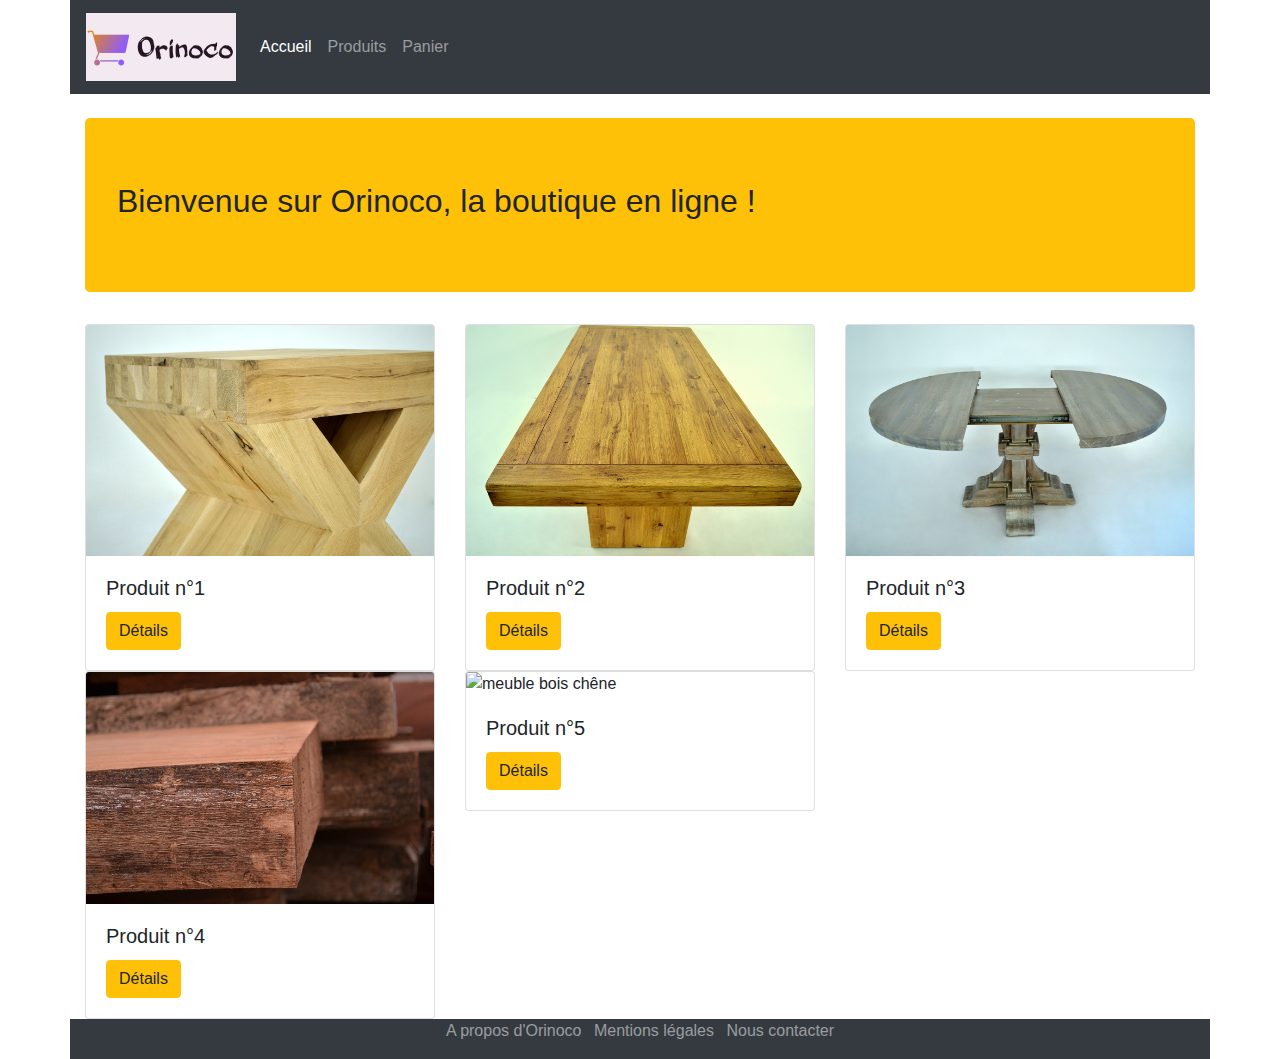
==== index.html @ 88a3bb10 "first commit" ====
<!DOCTYPE html>
<html lang="en">
   <head>
      <meta charset="UTF-8">
      <meta name="viewport" content="width=device-width, initial-scale=1.0">
      <link rel="stylesheet" href="/bootstrap.min.css">
      <link rel="stylesheet" href="/style.css">
      <title>Document</title>
   </head>

   <body>

      <div class="container">

         <!-- Header -->

         <header class="row">
            <nav class="navbar navbar-expand-md bg-dark navbar-dark col">
               <a class="navbar-brand" href="/index.html">
                  <img src="/img/logo.png" alt="logo orinoco e-commerce boutique achat en ligne">
               </a>
               <button class="navbar-toggler" type="button" data-toggle="collapse" data-target="#navbarContent">
                  <span class="navbar-toggler-icon"></span>
               </button>
               <div id="navbarContent" class="collapse navbar-collapse">
                  <ul class="navbar-nav">
                     <li class="nav-item active">
                        <a class="nav-link" href="/index.html">Accueil</a>
                     </li>
                     <li class="nav-item">
                        <a class="nav-link" href="#">Produits</a>
                     </li>
                     <li class="nav-item">
                        <a class="nav-link" href="#">Panier</a>
                     </li>
                  </ul>
               </div>
            </nav>
         </header>



         <!-- Main contain -->

         <div class="container jumbotron bg-warning mt-4 w-100">
            <h2>Bienvenue sur Orinoco, la boutique en ligne !</h2>
         </div>
         
         <main class="row">
            <div class="col col-12 col-sm-12 col-md-6 col-lg-4">
               <div class="card">
                  <img class="card-img-top" src="/img/oak_1.jpg" alt="meuble bois chêne">
                  <div class="card-body">
                     <h5 class="card-title">Produit n°1</h5>
                     <a href="/produit_1.html" class="btn btn-warning stretched-link">Détails</a>
                  </div>
               </div>
            </div>
            <div class="col col-12 col-sm-12 col-md-6 col-lg-4">
               <div class="card">
                  <img class="card-img-top" src="/img/oak_2.jpg" alt="meuble bois chêne">
                  <div class="card-body">
                     <h5 class="card-title">Produit n°2</h5>
                     <a href="#" class="btn btn-warning stretched-link">Détails</a>
                  </div>
               </div>
            </div>
            <div class="col col-12 col-sm-12 col-md-6 col-lg-4">
               <div class="card">
                  <img class="card-img-top" src="/img/oak_3.jpg" alt="meuble bois chêne">
                  <div class="card-body">
                     <h5 class="card-title">Produit n°3</h5>
                     <a href="#" class="btn btn-warning stretched-link">Détails</a>
                  </div>
               </div>
            </div>
            <div class="col col-12 col-sm-12 col-md-6 col-lg-4">
               <div class="card">
                  <img class="card-img-top" src="/img/oak_4.jpg" alt="meuble bois chêne">
                  <div class="card-body">
                     <h5 class="card-title">Produit n°4</h5>
                     <a href="#" class="btn btn-warning stretched-link">Détails</a>
                  </div>
               </div>
            </div>
            <div class="col col-12 col-sm-12 col-md-6 col-lg-4">
               <div class="card">
                  <img class="card-img-top" src="/img/oak_5.jpg" alt="meuble bois chêne">
                  <div class="card-body">
                     <h5 class="card-title">Produit n°5</h5>
                     <a href="#" class="btn btn-warning stretched-link">Détails</a>
                  </div>
               </div>
            </div>
         </main>




         <!-- Footer -->

         <footer class="row bg-dark">
            <ul class="list-inline container text-center">
               <li class="list-inline-item">
                  <a href="#" class="text-decoration-none text-footer">A propos d'Orinoco</a>
               </li>
               <li class="list-inline-item">
                  <a href="#" class="text-decoration-none text-footer">Mentions légales</a>
               </li>
               <li class="list-inline-item">
                  <a href="#" class="text-decoration-none text-footer">Nous contacter</a>
               </li>
            </ul>
         </footer>
         
      </div>
      

      
      <!-- Pas obligatoire -->
      <script src="https://code.jquery.com/jquery-3.4.1.slim.min.js" integrity="sha384-J6qa4849blE2+poT4WnyKhv5vZF5SrPo0iEjwBvKU7imGFAV0wwj1yYfoRSJoZ+n" crossorigin="anonymous"></script>
      
      <script src="https://cdn.jsdelivr.net/npm/popper.js@1.16.0/dist/umd/popper.min.js" integrity="sha384-Q6E9RHvbIyZFJoft+2mJbHaEWldlvI9IOYy5n3zV9zzTtmI3UksdQRVvoxMfooAo" crossorigin="anonymous"></script>
      
      <script src="https://stackpath.bootstrapcdn.com/bootstrap/4.4.1/js/bootstrap.min.js" integrity="sha384-wfSDF2E50Y2D1uUdj0O3uMBJnjuUD4Ih7YwaYd1iqfktj0Uod8GCExl3Og8ifwB6" crossorigin="anonymous"></script>
      
   </body>
</html>
---- style.css ----
.text-footer {
    color: rgba(255,255,255,.5);
}

.text-footer:hover {
    color: rgba(255,255,255,.75);
}
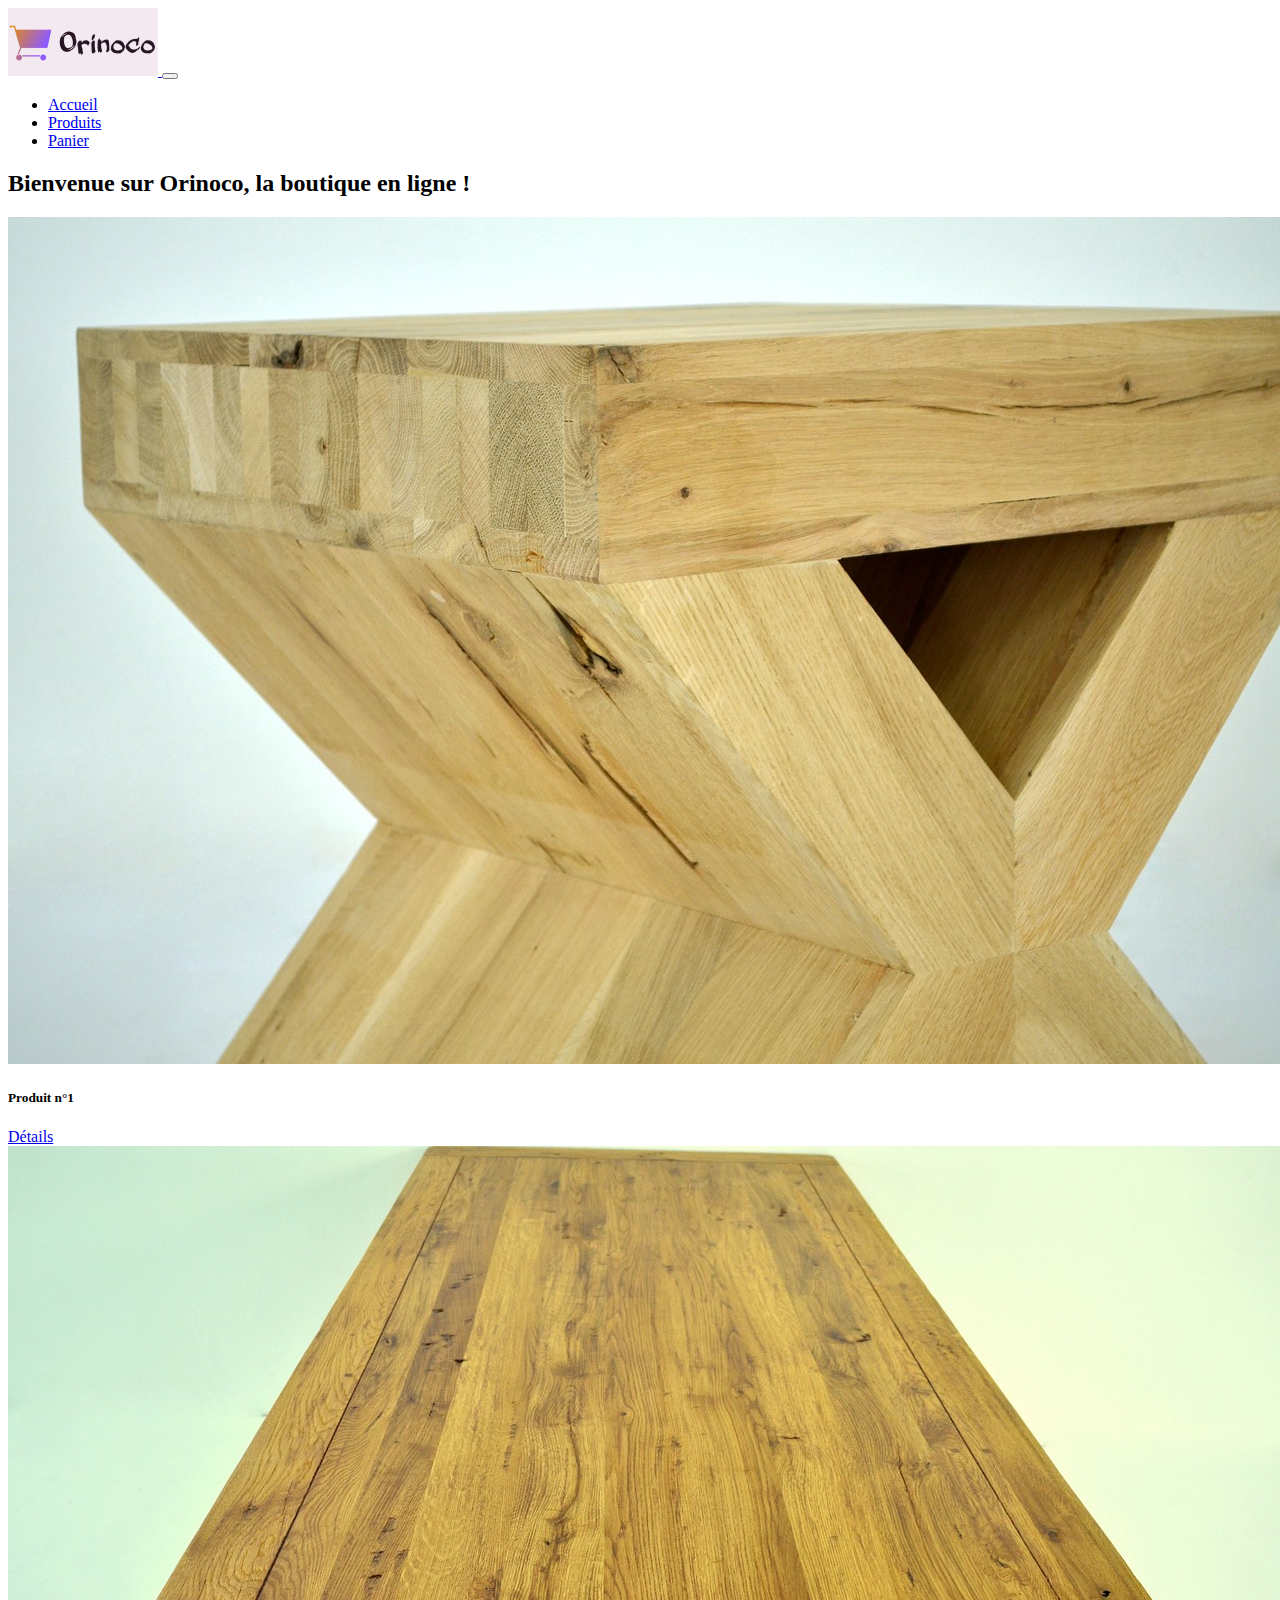
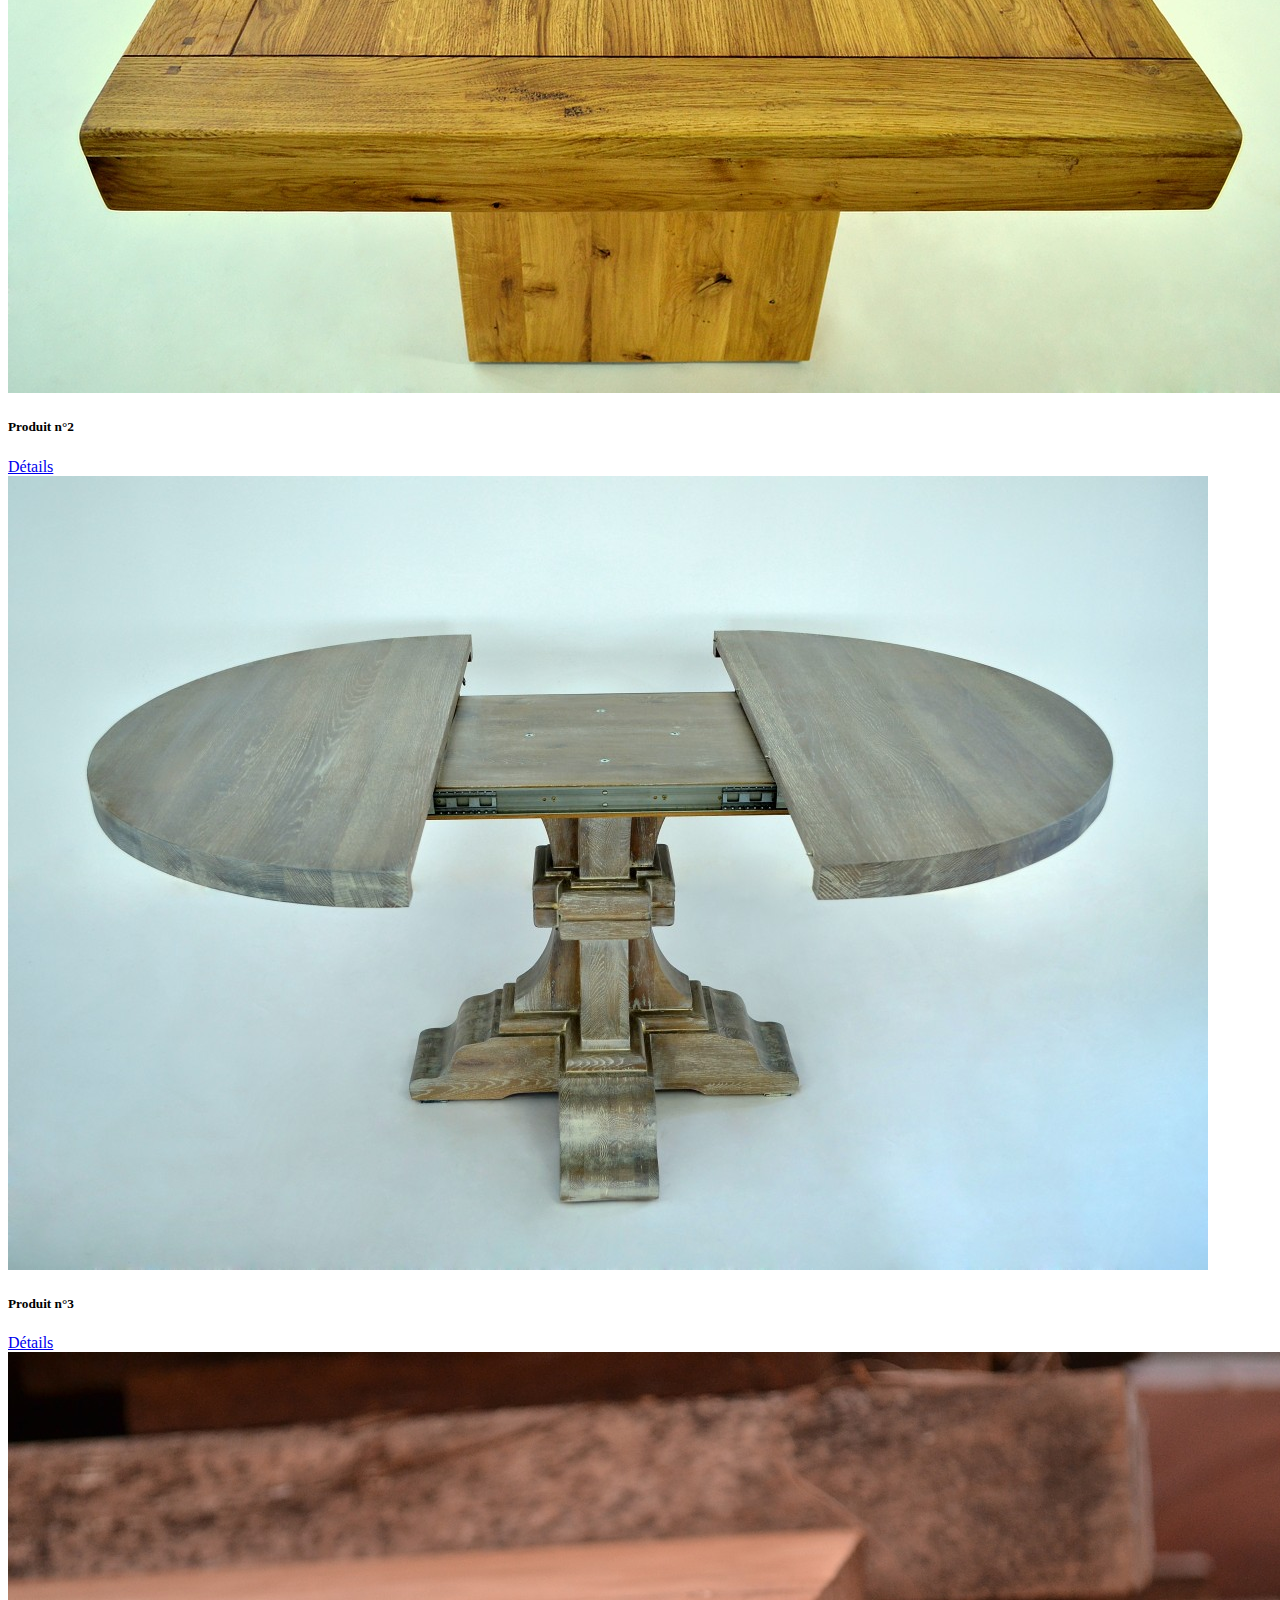
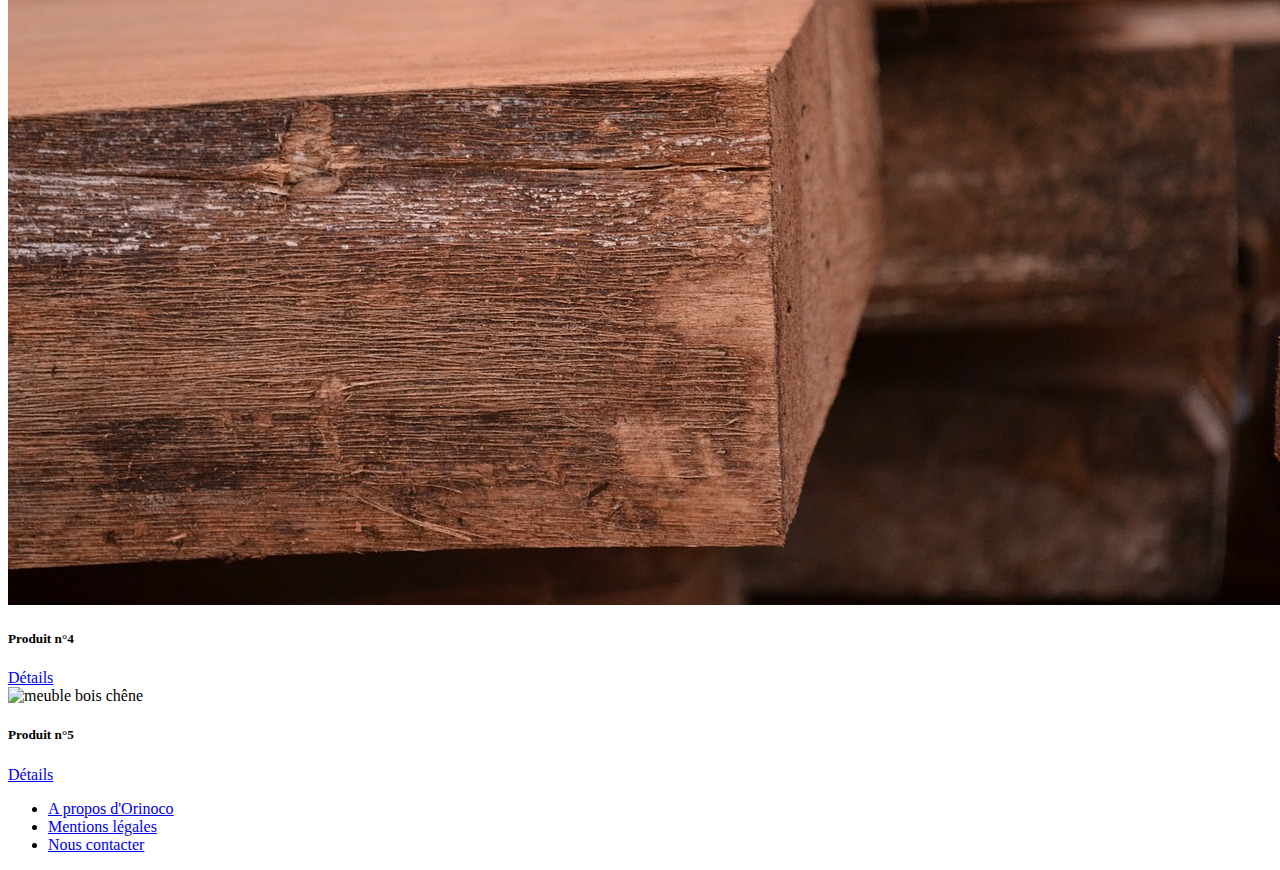
==== commit 732cea2d: "modification et supression des fichiers" ====
--- a/index.html
+++ b/index.html
@@ -1,10 +1,10 @@
 <!DOCTYPE html>
-<html lang="en">
+<html lang="fr">
    <head>
       <meta charset="UTF-8">
       <meta name="viewport" content="width=device-width, initial-scale=1.0">
-      <link rel="stylesheet" href="/bootstrap.min.css">
-      <link rel="stylesheet" href="/style.css">
+      <link rel="stylesheet" href="style/bootstrap.min.css">
+      <link rel="stylesheet" href="style/style.css">
       <title>Document</title>
    </head>
 
@@ -16,8 +16,8 @@
 
          <header class="row">
             <nav class="navbar navbar-expand-md bg-dark navbar-dark col">
-               <a class="navbar-brand" href="/index.html">
-                  <img src="/img/logo.png" alt="logo orinoco e-commerce boutique achat en ligne">
+               <a class="navbar-brand" href="index.html">
+                  <img src="img/logo.png" alt="logo orinoco e-commerce boutique achat en ligne">
                </a>
                <button class="navbar-toggler" type="button" data-toggle="collapse" data-target="#navbarContent">
                   <span class="navbar-toggler-icon"></span>
@@ -25,7 +25,7 @@
                <div id="navbarContent" class="collapse navbar-collapse">
                   <ul class="navbar-nav">
                      <li class="nav-item active">
-                        <a class="nav-link" href="/index.html">Accueil</a>
+                        <a class="nav-link" href="index.html">Accueil</a>
                      </li>
                      <li class="nav-item">
                         <a class="nav-link" href="#">Produits</a>
@@ -49,16 +49,16 @@
          <main class="row">
             <div class="col col-12 col-sm-12 col-md-6 col-lg-4">
                <div class="card">
-                  <img class="card-img-top" src="/img/oak_1.jpg" alt="meuble bois chêne">
+                  <img class="card-img-top" src="img/oak_1.jpg" alt="meuble bois chêne">
                   <div class="card-body">
                      <h5 class="card-title">Produit n°1</h5>
-                     <a href="/produit_1.html" class="btn btn-warning stretched-link">Détails</a>
+                     <a href="produit_1.html" class="btn btn-warning stretched-link">Détails</a>
                   </div>
                </div>
             </div>
             <div class="col col-12 col-sm-12 col-md-6 col-lg-4">
                <div class="card">
-                  <img class="card-img-top" src="/img/oak_2.jpg" alt="meuble bois chêne">
+                  <img class="card-img-top" src="img/oak_2.jpg" alt="meuble bois chêne">
                   <div class="card-body">
                      <h5 class="card-title">Produit n°2</h5>
                      <a href="#" class="btn btn-warning stretched-link">Détails</a>
@@ -67,7 +67,7 @@
             </div>
             <div class="col col-12 col-sm-12 col-md-6 col-lg-4">
                <div class="card">
-                  <img class="card-img-top" src="/img/oak_3.jpg" alt="meuble bois chêne">
+                  <img class="card-img-top" src="img/oak_3.jpg" alt="meuble bois chêne">
                   <div class="card-body">
                      <h5 class="card-title">Produit n°3</h5>
                      <a href="#" class="btn btn-warning stretched-link">Détails</a>
@@ -76,7 +76,7 @@
             </div>
             <div class="col col-12 col-sm-12 col-md-6 col-lg-4">
                <div class="card">
-                  <img class="card-img-top" src="/img/oak_4.jpg" alt="meuble bois chêne">
+                  <img class="card-img-top" src="img/oak_4.jpg" alt="meuble bois chêne">
                   <div class="card-body">
                      <h5 class="card-title">Produit n°4</h5>
                      <a href="#" class="btn btn-warning stretched-link">Détails</a>
@@ -85,7 +85,7 @@
             </div>
             <div class="col col-12 col-sm-12 col-md-6 col-lg-4">
                <div class="card">
-                  <img class="card-img-top" src="/img/oak_5.jpg" alt="meuble bois chêne">
+                  <img class="card-img-top" src="img/oak_5.jpg" alt="meuble bois chêne">
                   <div class="card-body">
                      <h5 class="card-title">Produit n°5</h5>
                      <a href="#" class="btn btn-warning stretched-link">Détails</a>
